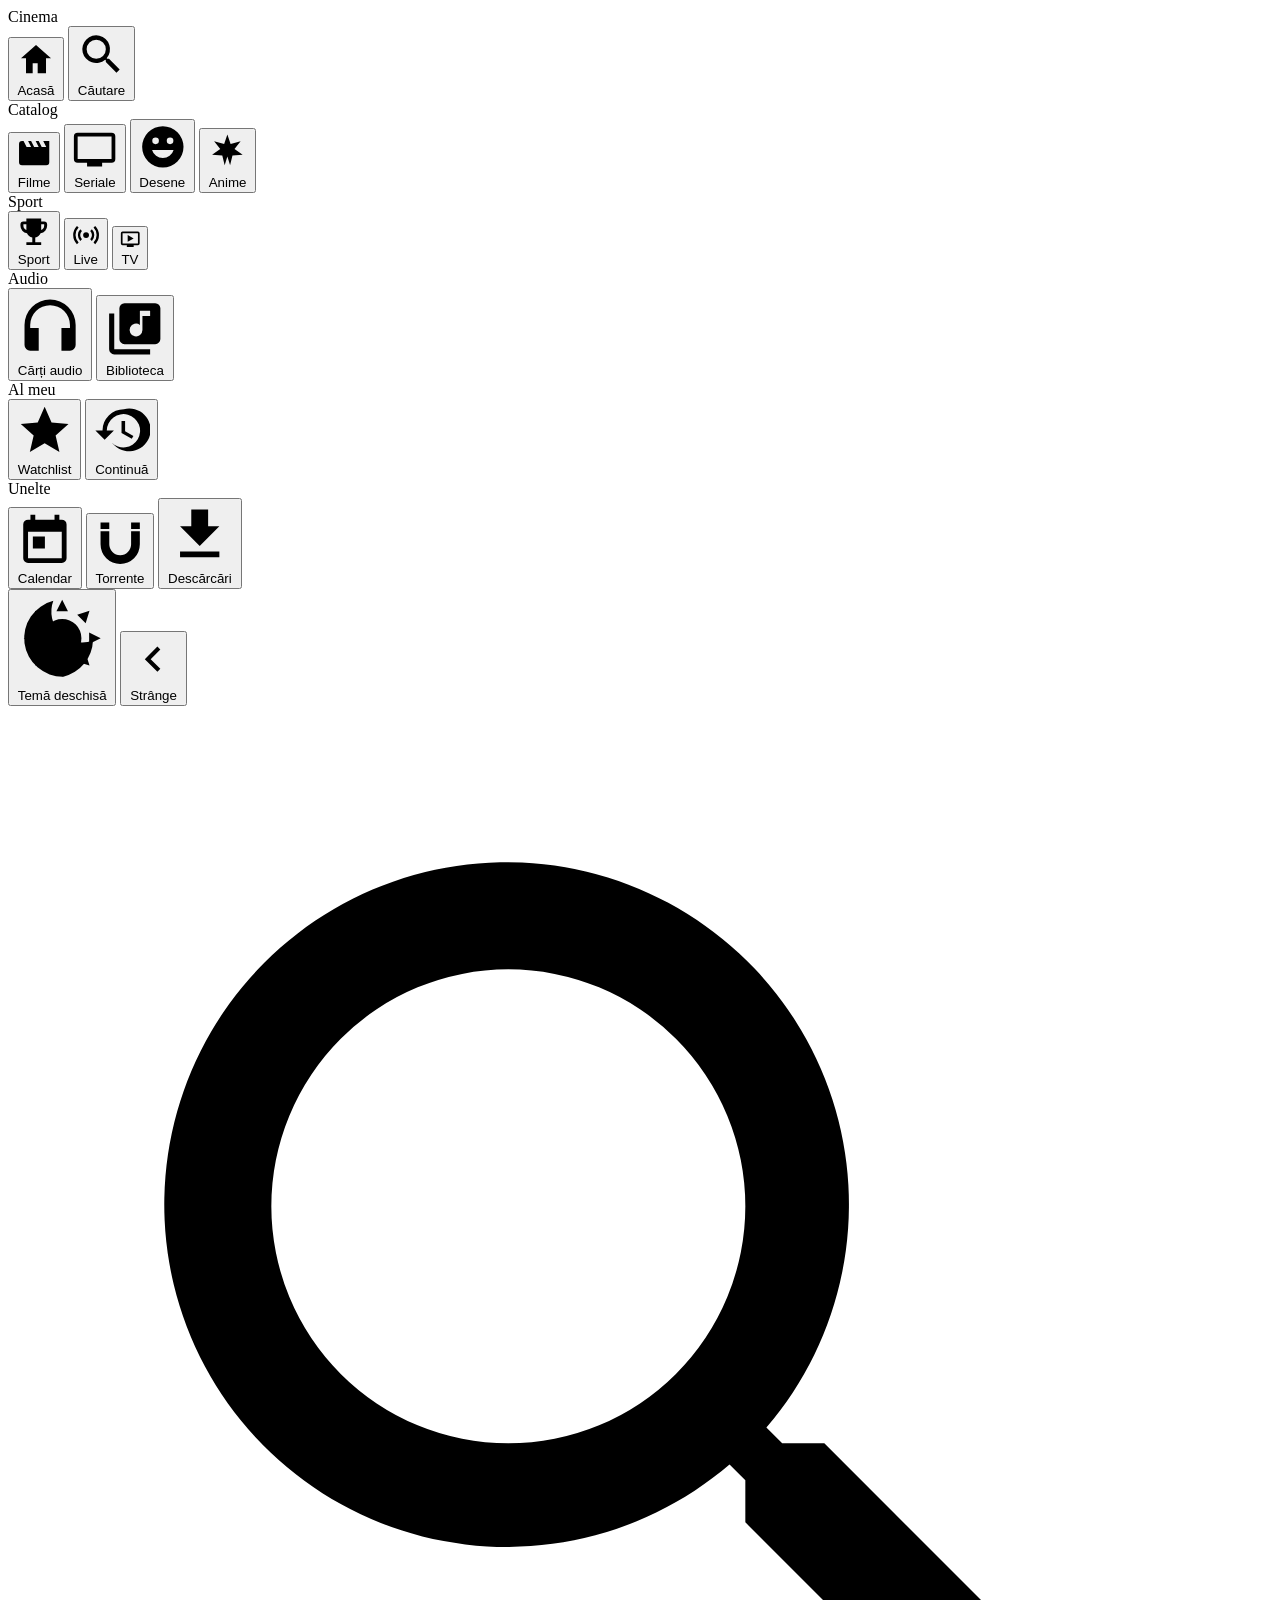
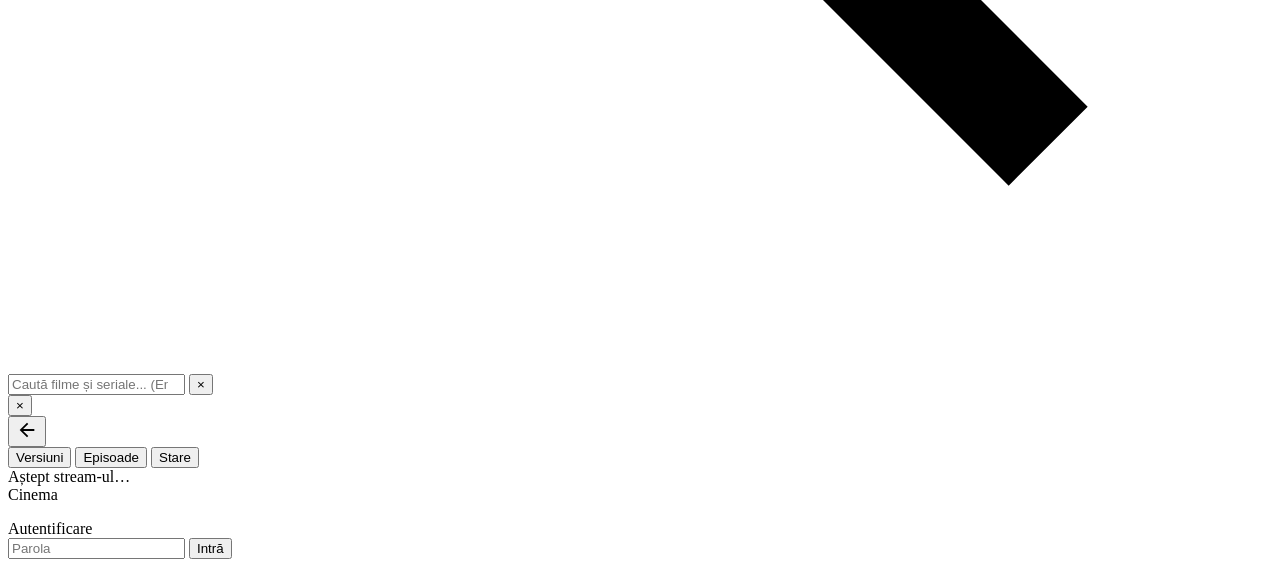
==== app/static/index.html @ c0bef498 "TV: serverul verifică în fundal ce canale merg în browser și le ascunde pe celelalte - ffprobe pe fi" ====
<!doctype html>
<html lang="ro">
<head>
<meta charset="utf-8">
<meta name="viewport" content="width=device-width, initial-scale=1, viewport-fit=cover">
<title>Cinema</title>
<link rel="icon" type="image/svg+xml" href="/static/favicon.svg">
<link rel="apple-touch-icon" href="/static/favicon.svg">
<script>
  /* tema aleasă (sau a sistemului, dacă n-ai ales) se aplică înainte de desenare: fără clipire */
  (function () {
    var t = null;
    try { t = localStorage.getItem("cinema-theme"); } catch (e) {}
    if (!t) t = window.matchMedia && matchMedia("(prefers-color-scheme: light)").matches ? "light" : "dark";
    document.documentElement.dataset.theme = t;
  })();
</script>
<link rel="preconnect" href="https://fonts.googleapis.com">
<link rel="preconnect" href="https://fonts.gstatic.com" crossorigin>
<link rel="stylesheet" href="https://fonts.googleapis.com/css2?family=Golos+Text:wght@400;500;600;700;800&display=swap">
<link rel="stylesheet" href="/static/style.css?v=70">
</head>
<body>

<!-- Sidebar (desktop) / Nav-bar (mobil) -->
<nav id="nav">
  <div class="nav-logo">Cinema</div>
  <div class="nav-items">
    <button class="nav-item active" data-view="home" aria-label="Acasă">
      <svg viewBox="0 0 24 24"><path d="M12 3l9 8h-3v9h-5v-6h-3v6H6v-9H3z"/></svg>
      <span class="nav-tip">Acasă</span>
    </button>
    <button class="nav-item" data-view="search" aria-label="Căutare">
      <svg viewBox="0 0 24 24"><path d="M15.5 14h-.8l-.3-.3a6.5 6.5 0 1 0-.7.7l.3.3v.8l5 5 1.5-1.5-5-5zm-6 0a4.5 4.5 0 1 1 0-9 4.5 4.5 0 0 1 0 9z"/></svg>
      <span class="nav-tip">Căutare</span>
    </button>
    <div class="nav-group nav-cat">Catalog</div>
    <button class="nav-item nav-cat" data-view="films" aria-label="Filme">
      <svg viewBox="0 0 24 24"><path d="M18 4l2 4h-3l-2-4h-2l2 4h-3l-2-4H8l2 4H7L5 4H4a2 2 0 0 0-2 2v12a2 2 0 0 0 2 2h16a2 2 0 0 0 2-2V4z"/></svg>
      <span class="nav-tip">Filme</span>
    </button>
    <button class="nav-item nav-cat" data-view="series" aria-label="Seriale">
      <svg viewBox="0 0 24 24"><path fill-rule="evenodd" d="M21 3H3a2 2 0 0 0-2 2v12a2 2 0 0 0 2 2h5v2h8v-2h5a2 2 0 0 0 2-2V5a2 2 0 0 0-2-2zm0 14H3V5h18z"/></svg>
      <span class="nav-tip">Seriale</span>
    </button>
    <button class="nav-item nav-cat" data-view="cartoons" aria-label="Desene animate">
      <svg viewBox="0 0 24 24"><path fill-rule="evenodd" d="M12 2a10 10 0 1 0 0 20 10 10 0 0 0 0-20zM8.5 7.5a1.6 1.6 0 1 1 0 3.2 1.6 1.6 0 0 1 0-3.2zm7 0a1.6 1.6 0 1 1 0 3.2 1.6 1.6 0 0 1 0-3.2zM6.8 13.5h10.4a5.4 5.4 0 0 1-10.4 0z"/></svg>
      <span class="nav-tip">Desene</span>
    </button>
    <button class="nav-item nav-cat" data-view="anime" aria-label="Anime">
      <svg viewBox="0 0 24 24"><path d="M12 2l1.9 5.6L19.8 6l-3.6 4.6L21 14l-6 .4-1.4 5.8L12 15l-1.6 5.2L9 14.4 3 14l4.8-3.4L4.2 6l5.9 1.6z"/></svg>
      <span class="nav-tip">Anime</span>
    </button>
    <div class="nav-group nav-cat">Sport</div>
    <button class="nav-item nav-cat" data-view="sport" aria-label="Sport">
      <svg viewBox="0 0 24 24"><path fill-rule="evenodd" d="M19 5h-2V3H7v2H5a2 2 0 0 0-2 2v1a5 5 0 0 0 4.4 5A5 5 0 0 0 11 15.9V19H7v2h10v-2h-4v-3.1a5 5 0 0 0 3.6-2.9A5 5 0 0 0 21 8V7a2 2 0 0 0-2-2zM5 8V7h2v3.8A3 3 0 0 1 5 8zm14 0a3 3 0 0 1-2 2.8V7h2z"/></svg>
      <span class="nav-tip">Sport</span>
    </button>
    <button class="nav-item nav-cat" data-view="live" aria-label="Live">
      <svg viewBox="0 0 24 24"><path d="M12 9.5a2.5 2.5 0 1 0 0 5 2.5 2.5 0 0 0 0-5zM7.05 7.05l1.41 1.41a5 5 0 0 0 0 7.08l-1.41 1.41a7 7 0 0 1 0-9.9zm9.9 0a7 7 0 0 1 0 9.9l-1.41-1.41a5 5 0 0 0 0-7.08zM4.22 4.22l1.42 1.42a9 9 0 0 0 0 12.72l-1.42 1.42a11 11 0 0 1 0-15.56zm15.56 0a11 11 0 0 1 0 15.56l-1.42-1.42a9 9 0 0 0 0-12.72z"/></svg>
      <span class="nav-tip">Live</span>
    </button>
    <button class="nav-item nav-cat" data-view="tv" aria-label="TV">
      <svg viewBox="0 0 24 24"><path d="M21 3H3a2 2 0 0 0-2 2v12a2 2 0 0 0 2 2h5v2h8v-2h5a2 2 0 0 0 2-2V5a2 2 0 0 0-2-2zm0 14H3V5h18zM9 7l7 4-7 4z"/></svg>
      <span class="nav-tip">TV</span>
    </button>
    <div class="nav-group nav-cat">Audio</div>
    <button class="nav-item nav-cat" data-view="audiobooks" aria-label="Cărți audio">
      <svg viewBox="0 0 24 24"><path d="M12 3a9 9 0 0 0-9 9v7a2 2 0 0 0 2 2h3v-8H5v-1a7 7 0 0 1 14 0v1h-3v8h3a2 2 0 0 0 2-2v-7a9 9 0 0 0-9-9z"/></svg>
      <span class="nav-tip">Cărți audio</span>
    </button>
    <button class="nav-item nav-cat" data-view="library" aria-label="Biblioteca">
      <svg viewBox="0 0 24 24"><path d="M20 2H8a2 2 0 0 0-2 2v12a2 2 0 0 0 2 2h12a2 2 0 0 0 2-2V4a2 2 0 0 0-2-2zm-2 5h-3v5.5a2.5 2.5 0 1 1-1-2V5h4zM4 6H2v14a2 2 0 0 0 2 2h14v-2H4z"/></svg>
      <span class="nav-tip">Biblioteca</span>
    </button>
    <div class="nav-group">Al meu</div>
    <button class="nav-item" data-view="watchlist" aria-label="Watchlist">
      <svg viewBox="0 0 24 24"><path d="M12 17.3l-6.2 3.7 1.6-7L2 9.2l7.1-.6L12 2l2.9 6.6 7.1.6-5.4 4.8 1.6 7z"/></svg>
      <span class="nav-tip">Watchlist</span>
    </button>
    <button class="nav-item" data-view="continue" aria-label="Continuă">
      <svg viewBox="0 0 24 24"><path d="M13 3a9 9 0 0 0-9 9H1l3.9 3.9L8.8 12h-3a7 7 0 1 1 2 5l1.4 1.4A9 9 0 1 0 13 3zm-1 5v5l4.3 2.5.7-1.2-3.5-2V8z"/></svg>
      <span class="nav-tip">Continuă</span>
    </button>
    <div class="nav-group nav-cat">Unelte</div>
    <button class="nav-item nav-cat" data-view="calendar" aria-label="Calendar apariții">
      <svg viewBox="0 0 24 24"><path fill-rule="evenodd" d="M19 4h-1V2h-2v2H8V2H6v2H5a2 2 0 0 0-2 2v14a2 2 0 0 0 2 2h14a2 2 0 0 0 2-2V6a2 2 0 0 0-2-2zm0 16H5V9h14zM7 11h5v5H7z"/></svg>
      <span class="nav-tip">Calendar</span>
    </button>
    <button class="nav-item nav-cat" data-view="torrents" aria-label="Căutare torrente">
      <svg viewBox="0 0 24 24"><path d="M3 7v6a9 9 0 0 0 18 0V7h-4v6a5 5 0 0 1-10 0V7zm0-4h4v3H3zm14 0h4v3h-4z"/></svg>
      <span class="nav-tip">Torrente</span>
    </button>
    <button class="nav-item" data-view="downloads" aria-label="Descărcări">
      <svg viewBox="0 0 24 24"><path d="M5 20h14v-2H5zM19 9h-4V3H9v6H5l7 7z"/></svg>
      <span class="nav-tip">Descărcări</span>
    </button>
  </div>
  <button class="nav-collapse nav-theme" id="nav-theme" type="button" aria-label="Schimbă tema" title="Schimbă tema">
    <svg viewBox="0 0 24 24"><path class="i-moon" d="M12.3 22a10 10 0 0 1-2.6-19.7 8 8 0 0 0 10.3 10.3A10 10 0 0 1 12.3 22z"/><path class="i-sun" d="M12 7a5 5 0 1 0 0 10 5 5 0 0 0 0-10zm0-5 1.5 3h-3zm0 20-1.5-3h3zM2 12l3-1.5v3zm20 0-3 1.5v-3zM4.9 4.9l3.2 1-2.2 2.2zm14.2 14.2-3.2-1 2.2-2.2zM4.9 19.1l1-3.2 2.2 2.2zM19.1 4.9l-1 3.2-2.2-2.2z"/></svg>
    <span class="nav-tip">Temă deschisă</span>
  </button>
  <button class="nav-collapse" id="nav-collapse" type="button" aria-label="Strânge meniul" title="Strânge meniul">
    <svg viewBox="0 0 24 24"><path d="M15.4 7.4 14 6l-6 6 6 6 1.4-1.4L10.8 12z"/></svg>
    <span class="nav-tip">Strânge</span>
  </button>
</nav>

<main id="content"></main>

<!-- Overlay căutare -->
<div id="search-overlay" class="search-overlay hidden">
  <div class="search-box">
    <svg viewBox="0 0 24 24"><path d="M15.5 14h-.8l-.3-.3a6.5 6.5 0 1 0-.7.7l.3.3v.8l5 5 1.5-1.5-5-5zm-6 0a4.5 4.5 0 1 1 0-9 4.5 4.5 0 0 1 0 9z"/></svg>
    <input id="search-input" type="search" placeholder="Caută filme și seriale... (Enter pentru tot)" autocomplete="off">
    <button id="search-close" class="search-close" aria-label="Închide căutarea">&times;</button>
  </div>
  <div id="search-empty" class="search-empty hidden"></div>
  <div id="search-results" class="search-results"></div>
</div>

<!-- Modal detaliu -->
<div id="modal" class="modal hidden" role="dialog" aria-modal="true" aria-label="Detalii titlu">
  <div class="modal-panel">
    <button id="modal-close" class="modal-close" aria-label="Închide">&times;</button>
    <div id="modal-body"></div>
  </div>
  <div id="modal-fade" class="scroll-fade hidden"></div>
</div>

<!-- Modul cinema: player pe toată fereastra + panou lateral (versiuni / episoade / stare) -->
<div id="cinema" class="cinema hidden" role="dialog" aria-modal="true" aria-label="Player">
  <div class="cin-top">
    <button class="cin-back" id="cin-close" aria-label="Închide player-ul">
      <svg viewBox="0 0 24 24" width="22" height="22" fill="currentColor"><path d="M20 11H7.8l5.6-5.6L12 4l-8 8 8 8 1.4-1.4L7.8 13H20z"/></svg>
    </button>
    <div class="cin-titles">
      <div class="cin-title" id="cin-title"></div>
      <div class="cin-sub" id="cin-sub"></div>
    </div>
    <div class="cin-mini" id="cin-mini" title="Starea torrentului"></div>
    <div class="cin-tabs">
      <button class="cin-tab" data-pane="versions">Versiuni</button>
      <button class="cin-tab hidden" data-pane="eps" id="cin-tab-eps">Episoade</button>
      <button class="cin-tab" data-pane="stats">Stare</button>
    </div>
  </div>
  <div class="cin-body">
    <div class="cin-stage" id="cin-stage"></div>
    <aside class="cin-panel hidden" id="cin-panel">
      <div class="cin-pane" id="cin-pane-versions"><div id="cin-files"></div></div>
      <div class="cin-pane hidden" id="cin-pane-eps"></div>
      <div class="cin-pane hidden" id="cin-pane-stats"><div class="status">Aștept stream-ul…</div></div>
    </aside>
  </div>
</div>

<!-- Login (publicat pe web cu parolă) -->
<div id="login-overlay" class="login-overlay hidden">
  <div class="login-panel">
    <div class="nav-logo" style="margin:0 auto 1rem">Cinema</div>
    <div class="login-title">Autentificare</div>
    <input id="login-pass" type="password" placeholder="Parola" autocomplete="current-password">
    <button class="btn" id="login-btn">Intră</button>
    <div id="login-err" class="login-err hidden"></div>
  </div>
</div>

<!-- scripturi clasice, în ordine: împart același spațiu global (vezi js/01-core.js) -->
<script src="/static/js/01-core.js?v=50"></script>
<script src="/static/js/02-router.js?v=54"></script>
<script src="/static/js/03-pages.js?v=48"></script>
<script src="/static/js/04-live.js?v=56"></script>
<script src="/static/js/05-pages-more.js?v=52"></script>
<script src="/static/js/06-search-modal.js?v=49"></script>
<script src="/static/js/07-cinema.js?v=48"></script>
<script src="/static/js/08-title.js?v=51"></script>
<script src="/static/js/09-player.js?v=54"></script>
<script src="/static/js/10-audio.js?v=51"></script>
<script src="/static/js/11-subtitles.js?v=48"></script>
<script src="/static/js/12-controls.js?v=51"></script>
<script src="/static/js/14-books.js?v=7"></script>
<script src="/static/js/15-iptv.js?v=3"></script>
<script src="/static/js/13-init.js?v=48"></script>
</body>
</html>
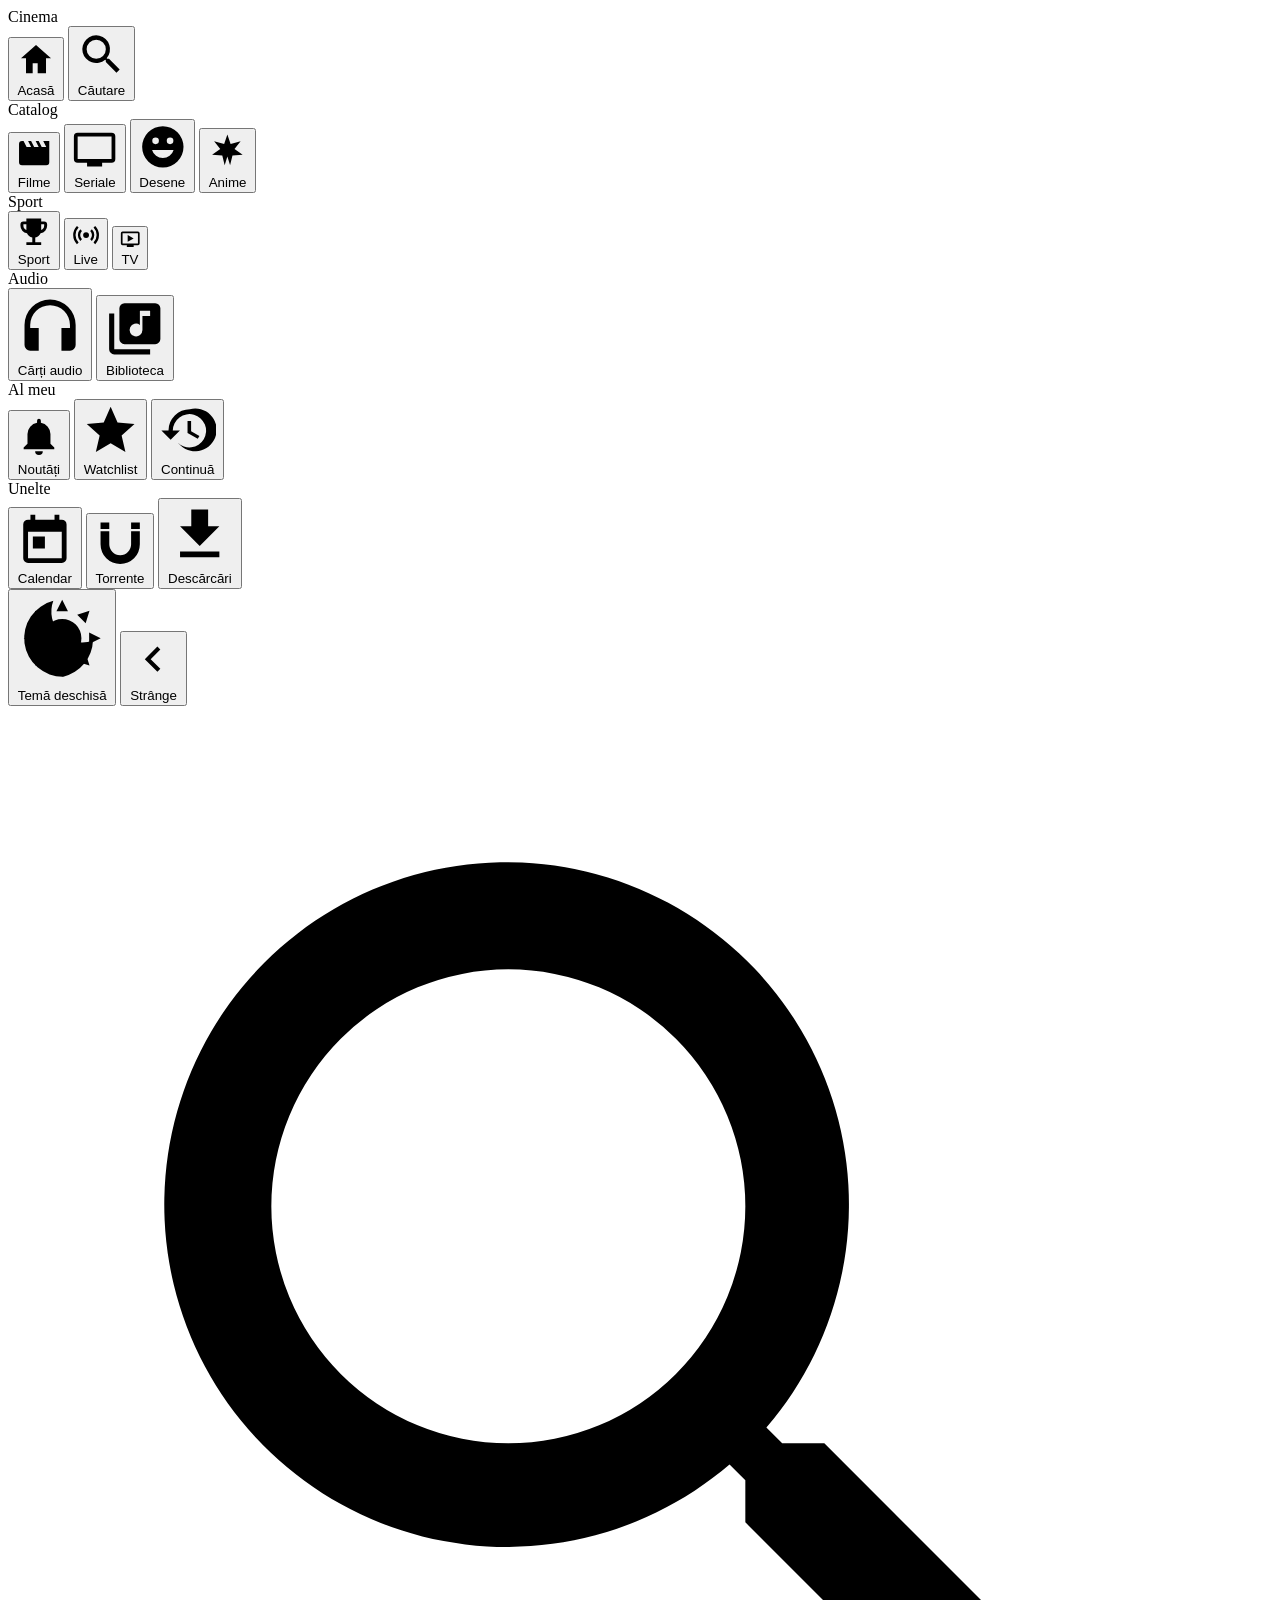
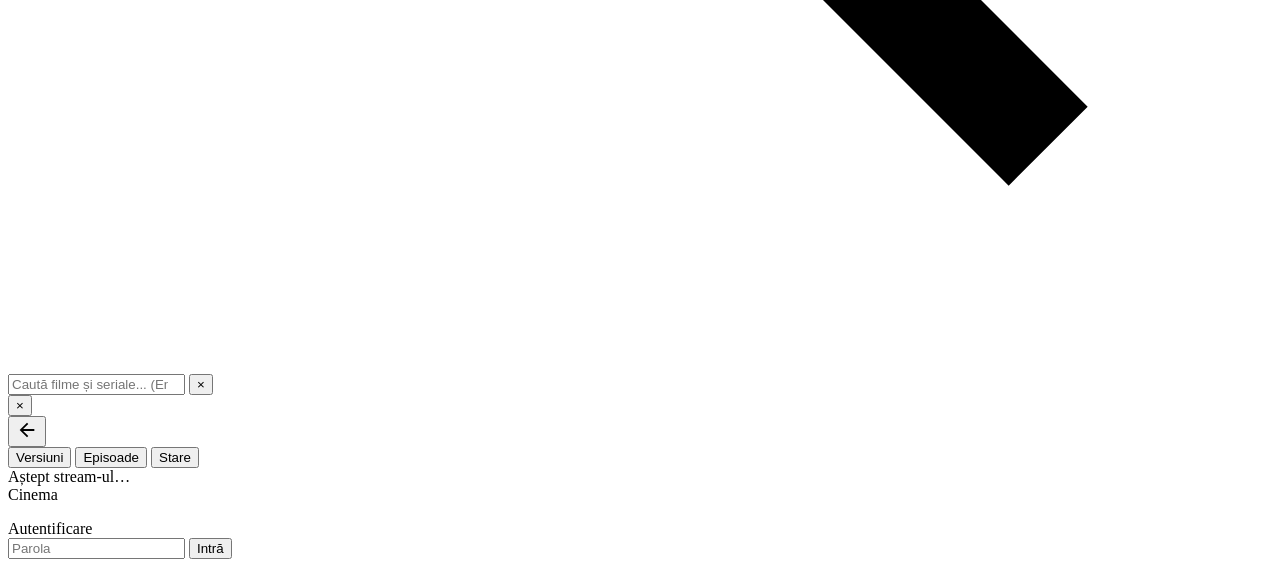
==== commit 82f60d8e: "clopoțel „Noutăți”: episoade noi deja pe trackere și sezoane anunțate la serialele urmărite (verific" ====
--- a/app/static/index.html
+++ b/app/static/index.html
@@ -18,7 +18,7 @@
 <link rel="preconnect" href="https://fonts.googleapis.com">
 <link rel="preconnect" href="https://fonts.gstatic.com" crossorigin>
 <link rel="stylesheet" href="https://fonts.googleapis.com/css2?family=Golos+Text:wght@400;500;600;700;800&display=swap">
-<link rel="stylesheet" href="/static/style.css?v=70">
+<link rel="stylesheet" href="/static/style.css?v=72">
 </head>
 <body>
 
@@ -74,6 +74,11 @@
       <span class="nav-tip">Biblioteca</span>
     </button>
     <div class="nav-group">Al meu</div>
+    <button class="nav-item" data-view="news" aria-label="Noutăți">
+      <svg viewBox="0 0 24 24"><path d="M12 22a2 2 0 0 0 2-2h-4a2 2 0 0 0 2 2zm6-6V11a6 6 0 0 0-5-5.9V4a1 1 0 0 0-2 0v1.1A6 6 0 0 0 6 11v5l-2 2v1h16v-1z"/></svg>
+      <span class="nav-tip">Noutăți</span>
+      <span class="nav-badge" hidden></span>
+    </button>
     <button class="nav-item" data-view="watchlist" aria-label="Watchlist">
       <svg viewBox="0 0 24 24"><path d="M12 17.3l-6.2 3.7 1.6-7L2 9.2l7.1-.6L12 2l2.9 6.6 7.1.6-5.4 4.8 1.6 7z"/></svg>
       <span class="nav-tip">Watchlist</span>
@@ -168,7 +173,7 @@
 
 <!-- scripturi clasice, în ordine: împart același spațiu global (vezi js/01-core.js) -->
 <script src="/static/js/01-core.js?v=50"></script>
-<script src="/static/js/02-router.js?v=54"></script>
+<script src="/static/js/02-router.js?v=55"></script>
 <script src="/static/js/03-pages.js?v=48"></script>
 <script src="/static/js/04-live.js?v=56"></script>
 <script src="/static/js/05-pages-more.js?v=52"></script>
@@ -180,7 +185,8 @@
 <script src="/static/js/11-subtitles.js?v=48"></script>
 <script src="/static/js/12-controls.js?v=51"></script>
 <script src="/static/js/14-books.js?v=7"></script>
-<script src="/static/js/15-iptv.js?v=3"></script>
+<script src="/static/js/15-iptv.js?v=5"></script>
+<script src="/static/js/16-notify.js?v=1"></script>
 <script src="/static/js/13-init.js?v=48"></script>
 </body>
 </html>
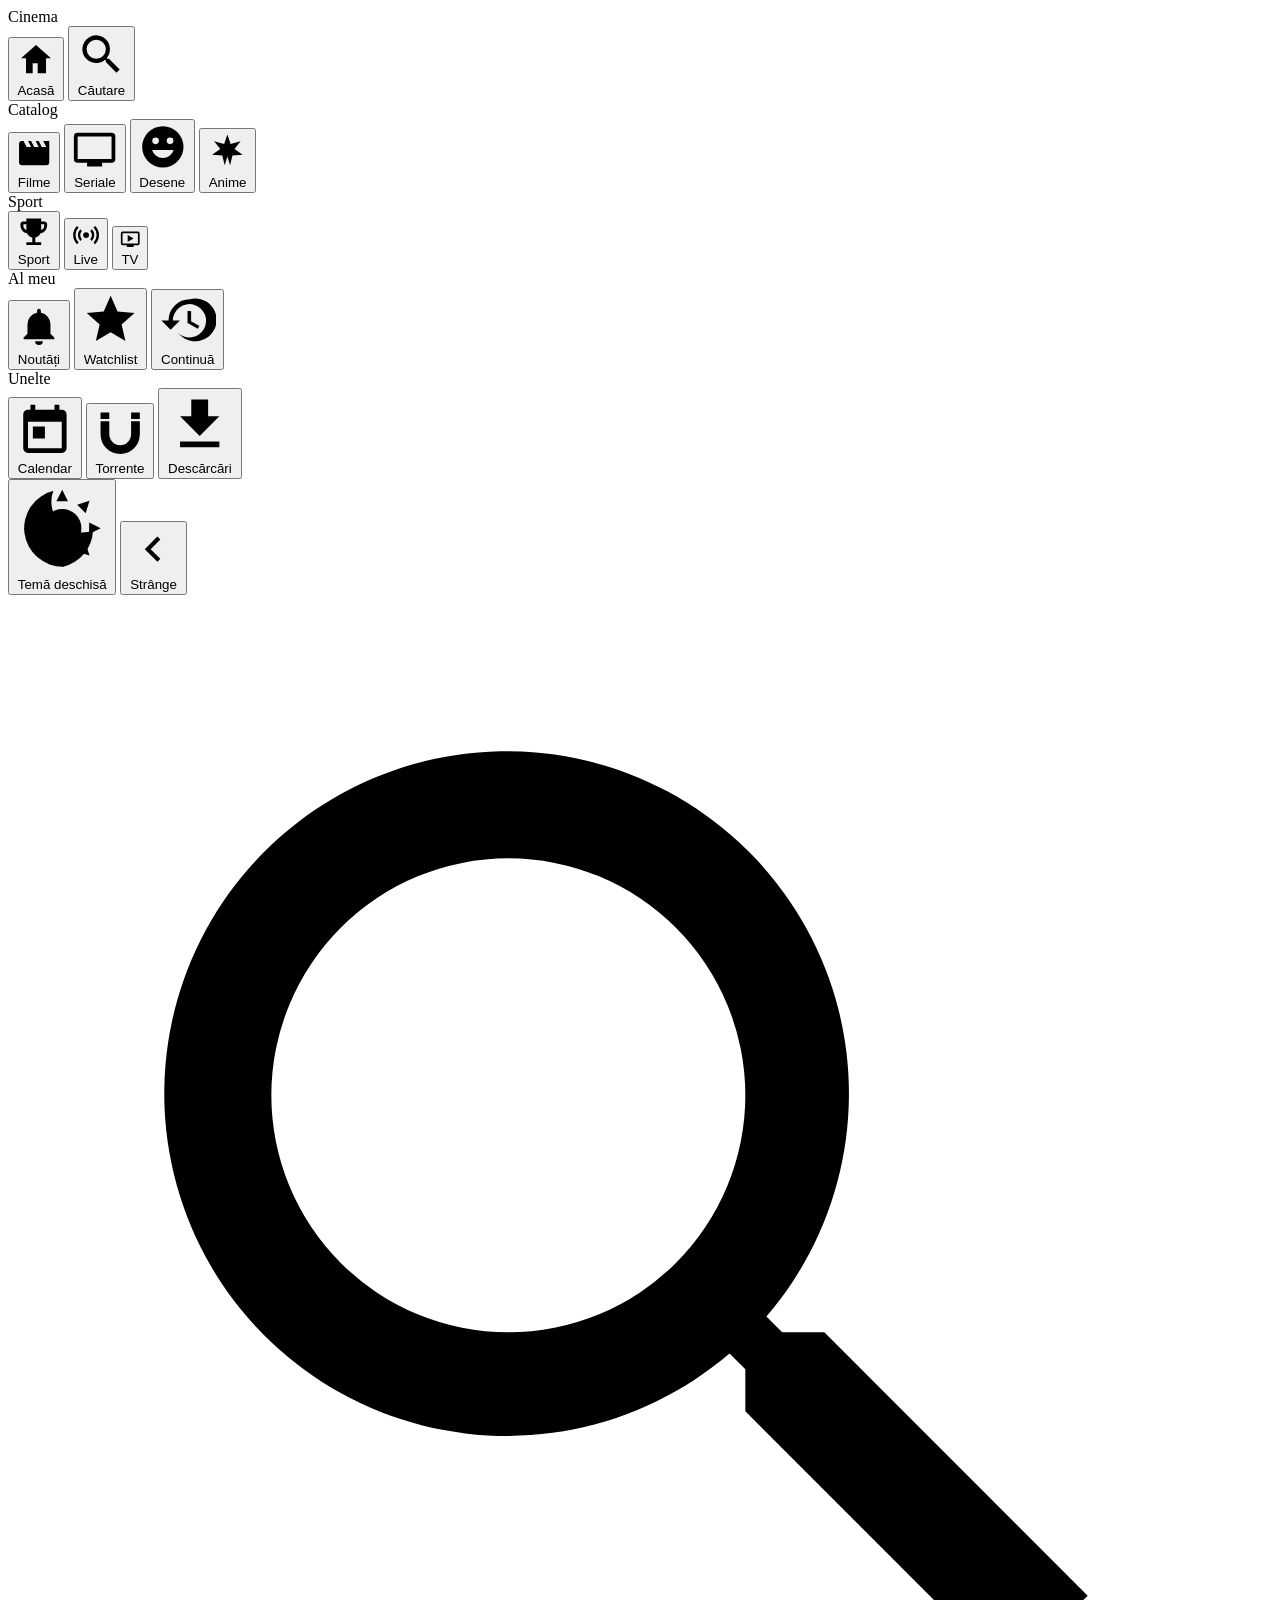
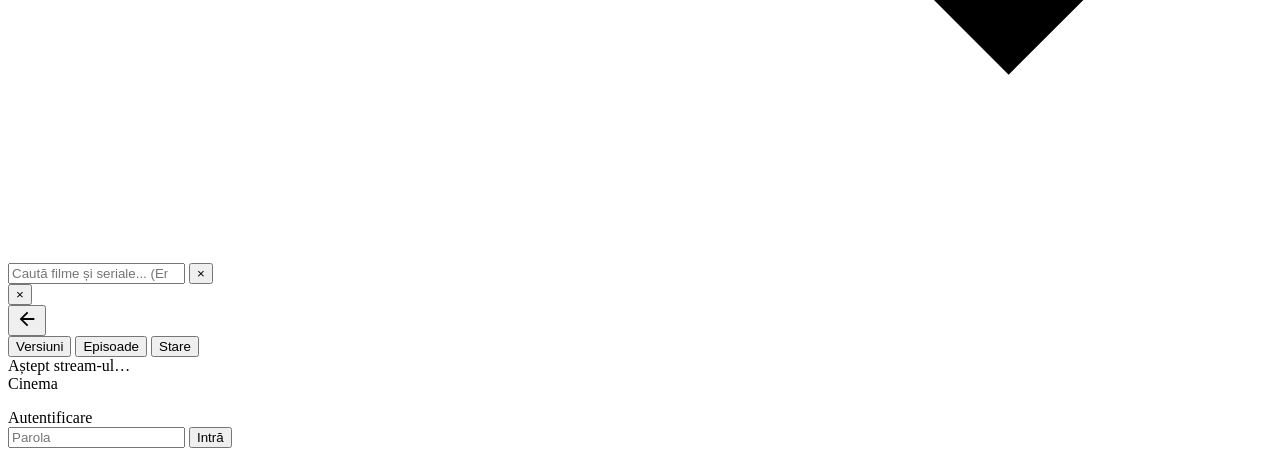
==== commit d6a9899c: "scoase cărțile audio (pagini, player, cod, teste) și qBittorrent — mai puțină memorie pe server Co-A" ====
--- a/app/static/index.html
+++ b/app/static/index.html
@@ -18,7 +18,7 @@
 <link rel="preconnect" href="https://fonts.googleapis.com">
 <link rel="preconnect" href="https://fonts.gstatic.com" crossorigin>
 <link rel="stylesheet" href="https://fonts.googleapis.com/css2?family=Golos+Text:wght@400;500;600;700;800&display=swap">
-<link rel="stylesheet" href="/static/style.css?v=72">
+<link rel="stylesheet" href="/static/style.css?v=74">
 </head>
 <body>
 
@@ -63,15 +63,6 @@
     <button class="nav-item nav-cat" data-view="tv" aria-label="TV">
       <svg viewBox="0 0 24 24"><path d="M21 3H3a2 2 0 0 0-2 2v12a2 2 0 0 0 2 2h5v2h8v-2h5a2 2 0 0 0 2-2V5a2 2 0 0 0-2-2zm0 14H3V5h18zM9 7l7 4-7 4z"/></svg>
       <span class="nav-tip">TV</span>
-    </button>
-    <div class="nav-group nav-cat">Audio</div>
-    <button class="nav-item nav-cat" data-view="audiobooks" aria-label="Cărți audio">
-      <svg viewBox="0 0 24 24"><path d="M12 3a9 9 0 0 0-9 9v7a2 2 0 0 0 2 2h3v-8H5v-1a7 7 0 0 1 14 0v1h-3v8h3a2 2 0 0 0 2-2v-7a9 9 0 0 0-9-9z"/></svg>
-      <span class="nav-tip">Cărți audio</span>
-    </button>
-    <button class="nav-item nav-cat" data-view="library" aria-label="Biblioteca">
-      <svg viewBox="0 0 24 24"><path d="M20 2H8a2 2 0 0 0-2 2v12a2 2 0 0 0 2 2h12a2 2 0 0 0 2-2V4a2 2 0 0 0-2-2zm-2 5h-3v5.5a2.5 2.5 0 1 1-1-2V5h4zM4 6H2v14a2 2 0 0 0 2 2h14v-2H4z"/></svg>
-      <span class="nav-tip">Biblioteca</span>
     </button>
     <div class="nav-group">Al meu</div>
     <button class="nav-item" data-view="news" aria-label="Noutăți">
@@ -173,19 +164,18 @@
 
 <!-- scripturi clasice, în ordine: împart același spațiu global (vezi js/01-core.js) -->
 <script src="/static/js/01-core.js?v=50"></script>
-<script src="/static/js/02-router.js?v=55"></script>
+<script src="/static/js/02-router.js?v=56"></script>
 <script src="/static/js/03-pages.js?v=48"></script>
-<script src="/static/js/04-live.js?v=56"></script>
+<script src="/static/js/04-live.js?v=58"></script>
 <script src="/static/js/05-pages-more.js?v=52"></script>
 <script src="/static/js/06-search-modal.js?v=49"></script>
 <script src="/static/js/07-cinema.js?v=48"></script>
-<script src="/static/js/08-title.js?v=51"></script>
+<script src="/static/js/08-title.js?v=52"></script>
 <script src="/static/js/09-player.js?v=54"></script>
 <script src="/static/js/10-audio.js?v=51"></script>
 <script src="/static/js/11-subtitles.js?v=48"></script>
 <script src="/static/js/12-controls.js?v=51"></script>
-<script src="/static/js/14-books.js?v=7"></script>
-<script src="/static/js/15-iptv.js?v=5"></script>
+<script src="/static/js/15-iptv.js?v=6"></script>
 <script src="/static/js/16-notify.js?v=1"></script>
 <script src="/static/js/13-init.js?v=48"></script>
 </body>
